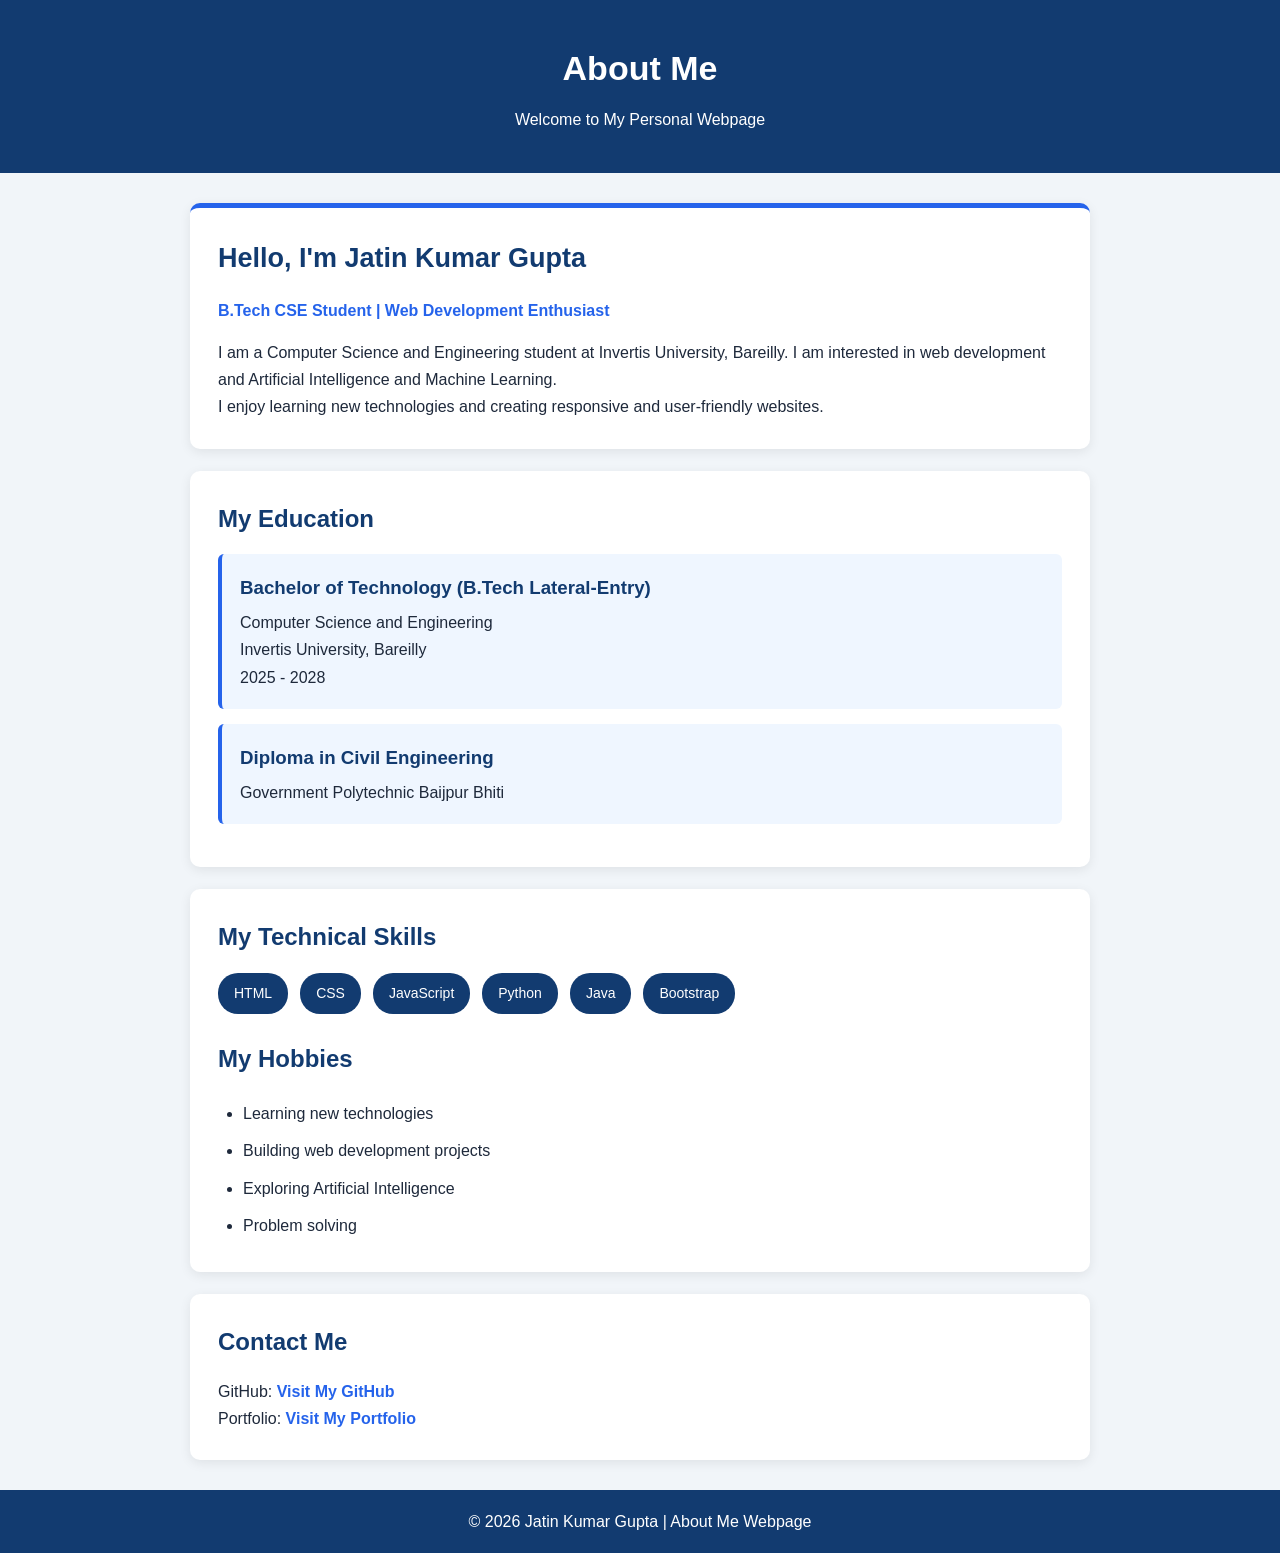
==== Lab07/index.html @ 1bf5dad6 "first commit" ====
<!DOCTYPE html>
<html lang="en">

<head>
    <meta charset="UTF-8">
    <meta name="viewport" content="width=device-width, initial-scale=1.0">
    <title>Lab 07 - About Me</title>
    <link rel="stylesheet" href="style.css">
</head>

<body>

    <header>
        <h1>About Me</h1>
        <p>Welcome to My Personal Webpage</p>
    </header>

    <main class="container">

        <!-- Task 1: Personal Introduction -->
        <section class="card profile">
            <div class="profile-content">
                <h2>Hello, I'm Jatin Kumar Gupta</h2>
                <p class="role">B.Tech CSE Student | Web Development Enthusiast</p>

                <p>
                    I am a Computer Science and Engineering student at
                    Invertis University, Bareilly. I am interested in
                    web development and Artificial Intelligence and
                    Machine Learning.
                </p>

                <p>
                    I enjoy learning new technologies and creating
                    responsive and user-friendly websites.
                </p>
            </div>
        </section>

        <!-- Task 2: Education -->
        <section class="card">
            <h2>My Education</h2>

            <div class="info-box">
                <h3>Bachelor of Technology (B.Tech Lateral-Entry)</h3>
                <p>Computer Science and Engineering</p>
                <p>Invertis University, Bareilly</p>
                <p>2025 - 2028</p>
            </div>

            <div class="info-box">
                <h3>Diploma in Civil Engineering</h3>
                <p>Government Polytechnic Baijpur Bhiti</p>
            </div>
        </section>

        <!-- Task 3: Skills and Hobbies -->
        <section class="card">
            <h2>My Technical Skills</h2>

            <div class="skills">
                <span>HTML</span>
                <span>CSS</span>
                <span>JavaScript</span>
                <span>Python</span>
                <span>Java</span>
                <span>Bootstrap</span>


            </div>

            <h2 class="hobby-heading">My Hobbies</h2>

            <ul>
                <li>Learning new technologies</li>
                <li>Building web development projects</li>
                <li>Exploring Artificial Intelligence</li>
                <li>Problem solving</li>
            </ul>
        </section>

        <!-- Contact Information -->
        <section class="card">
            <h2>Contact Me</h2>

            <p>
                GitHub:
                <a href="https://github.com/TechJatin" target="_blank">Visit My GitHub</a>
            </p>

            <p>
                Portfolio:
                <a href="https://anuragdeveloper-portfolio.netlify.app/" target="_blank">Visit My Portfolio</a>
            </p>
        </section>

    </main>

    <footer>
        <p>© 2026 Jatin Kumar Gupta | About Me Webpage</p>
    </footer>

</body>

</html>
---- Lab07/style.css ----
* {
    margin: 0;
    padding: 0;
    box-sizing: border-box;
}

body {
    font-family: Arial, sans-serif;
    background-color: #f1f5f9;
    color: #1e293b;
    line-height: 1.7;
}

header {
    background-color: #123b70;
    color: white;
    text-align: center;
    padding: 40px 15px;
}

header h1 {
    font-size: 34px;
    margin-bottom: 8px;
}

.container {
    width: 90%;
    max-width: 900px;
    margin: 30px auto;
}

.card {
    background-color: white;
    padding: 28px;
    margin-bottom: 22px;
    border-radius: 10px;
    box-shadow: 0 3px 12px rgba(0, 0, 0, 0.08);
}

.card h2 {
    color: #123b70;
    margin-bottom: 15px;
}

.profile {
    border-top: 5px solid #2563eb;
}

.profile-content h2 {
    font-size: 27px;
}

.role {
    color: #2563eb;
    font-weight: bold;
    margin-bottom: 15px;
}

.info-box {
    background-color: #eff6ff;
    padding: 18px;
    margin: 15px 0;
    border-left: 4px solid #2563eb;
    border-radius: 6px;
}

.info-box h3 {
    color: #123b70;
    margin-bottom: 5px;
}

.skills {
    display: flex;
    flex-wrap: wrap;
    gap: 12px;
}

.skills span {
    background-color: #123b70;
    color: white;
    padding: 9px 16px;
    border-radius: 20px;
    font-size: 14px;
}

.hobby-heading {
    margin-top: 25px;
}

ul {
    padding-left: 25px;
}

li {
    padding: 5px 0;
}

a {
    color: #2563eb;
    text-decoration: none;
    font-weight: bold;
}

a:hover {
    text-decoration: underline;
}

footer {
    background-color: #123b70;
    color: white;
    text-align: center;
    padding: 18px;
}

@media (max-width: 600px) {
    header h1 {
        font-size: 27px;
    }

    .container {
        width: 94%;
    }

    .card {
        padding: 20px;
    }

    .profile-content h2 {
        font-size: 23px;
    }
}
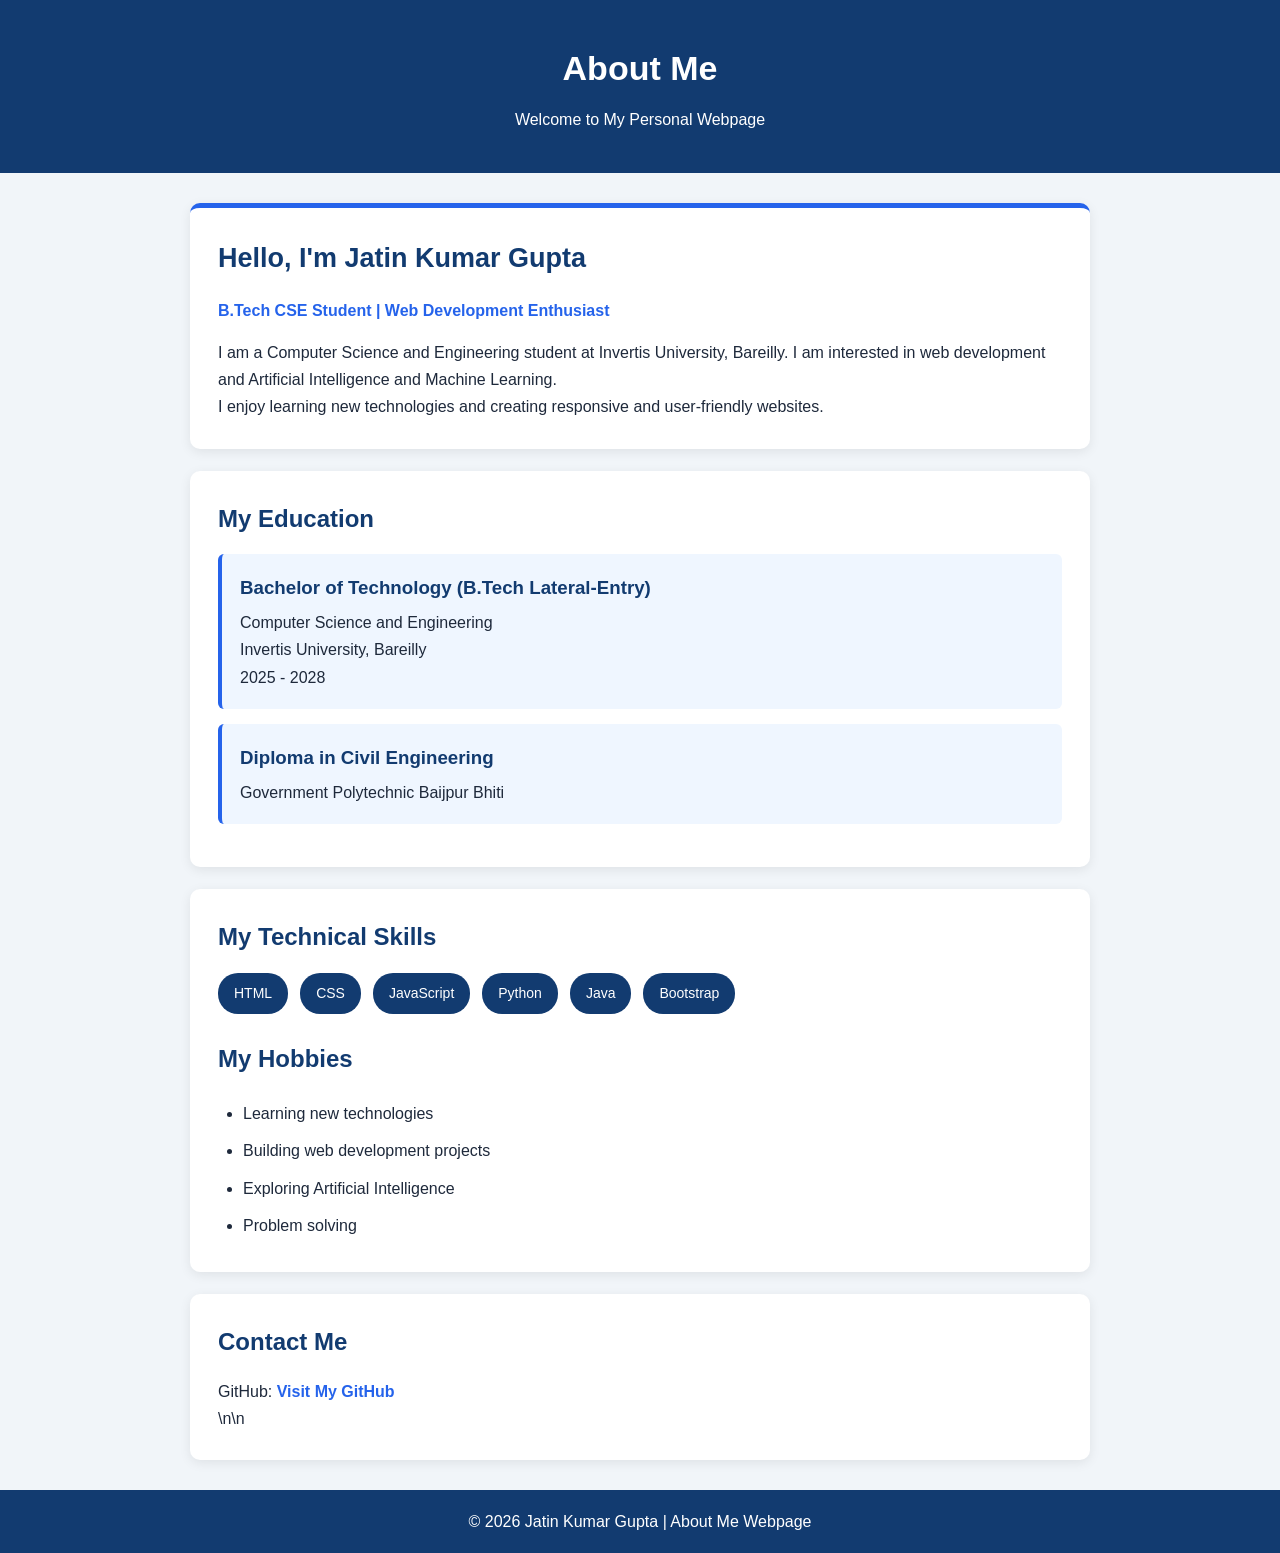
==== commit 39dab7ec: "Remove unrelated portfolio link from About Me page" ====
--- a/Lab07/index.html
+++ b/Lab07/index.html
@@ -86,13 +86,7 @@
             <p>
                 GitHub:
                 <a href="https://github.com/TechJatin" target="_blank">Visit My GitHub</a>
-            </p>
-
-            <p>
-                Portfolio:
-                <a href="https://anuragdeveloper-portfolio.netlify.app/" target="_blank">Visit My Portfolio</a>
-            </p>
-        </section>
+            </p>\n\n</section>
 
     </main>
 
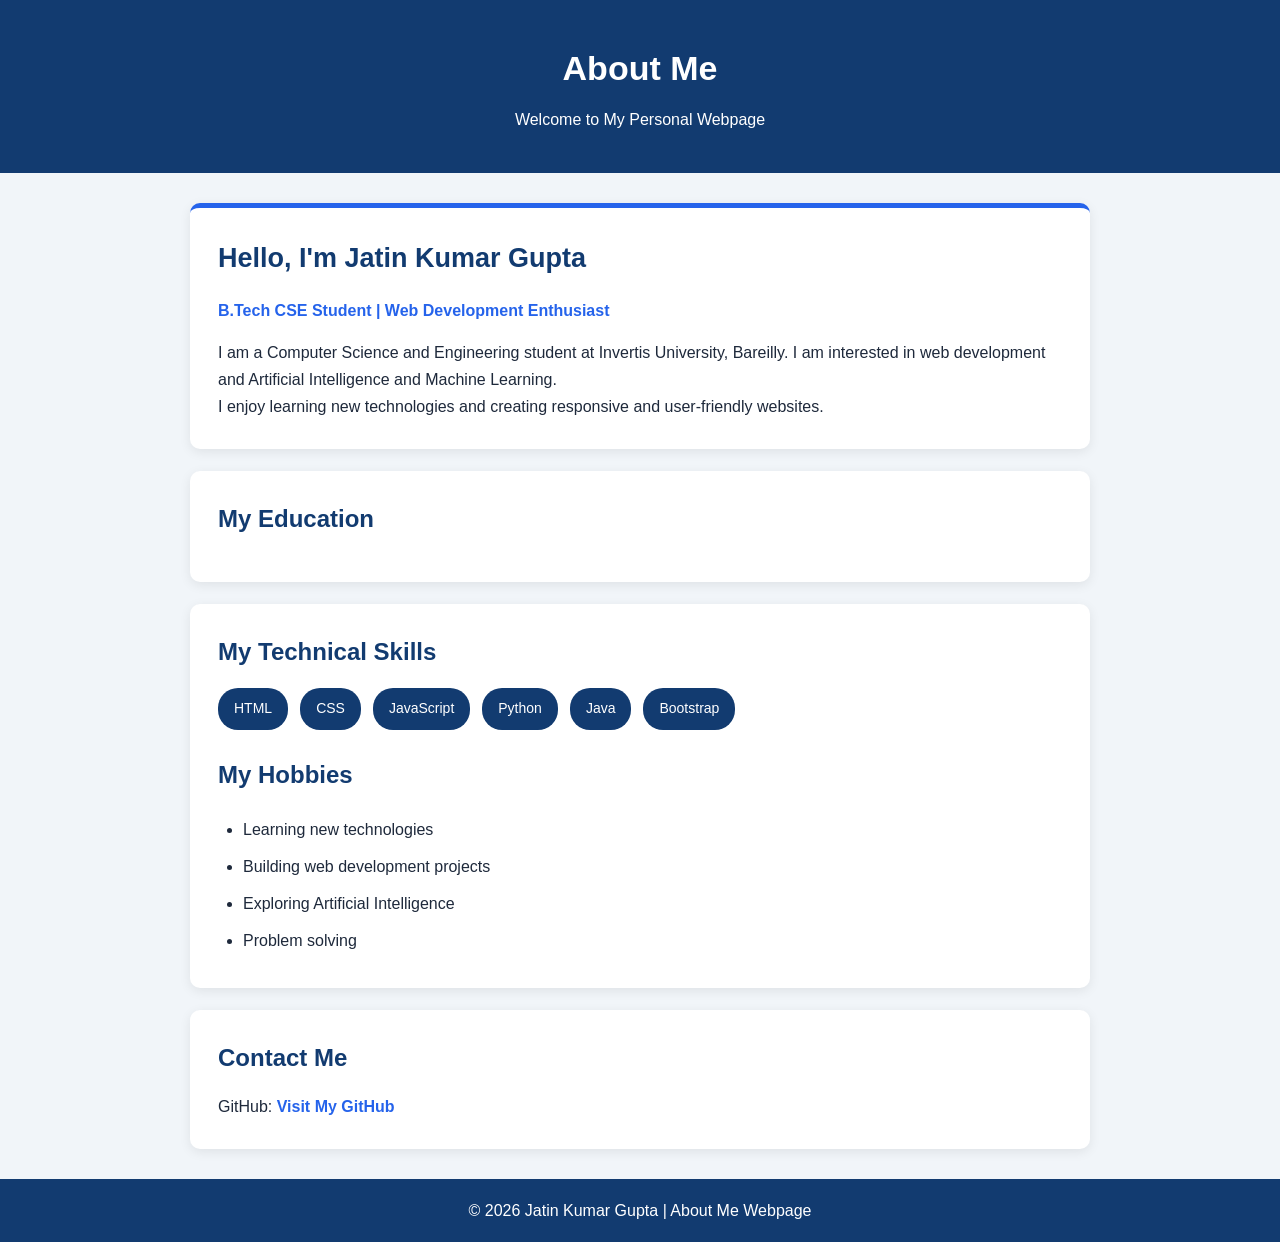
==== commit 8469b7d6: "Update About Me page with confirmed student details and remove unrelated profile data" ====
--- a/Lab07/index.html
+++ b/Lab07/index.html
@@ -41,18 +41,7 @@
         <section class="card">
             <h2>My Education</h2>
 
-            <div class="info-box">
-                <h3>Bachelor of Technology (B.Tech Lateral-Entry)</h3>
-                <p>Computer Science and Engineering</p>
-                <p>Invertis University, Bareilly</p>
-                <p>2025 - 2028</p>
-            </div>
-
-            <div class="info-box">
-                <h3>Diploma in Civil Engineering</h3>
-                <p>Government Polytechnic Baijpur Bhiti</p>
-            </div>
-        </section>
+            </section>
 
         <!-- Task 3: Skills and Hobbies -->
         <section class="card">
@@ -85,8 +74,9 @@
 
             <p>
                 GitHub:
-                <a href="https://github.com/TechJatin" target="_blank">Visit My GitHub</a>
-            </p>\n\n</section>
+                <a href="https://github.com/TechJatin" target="_blank" rel="noopener noreferrer">Visit My GitHub</a>
+            </p>
+        </section>
 
     </main>
 
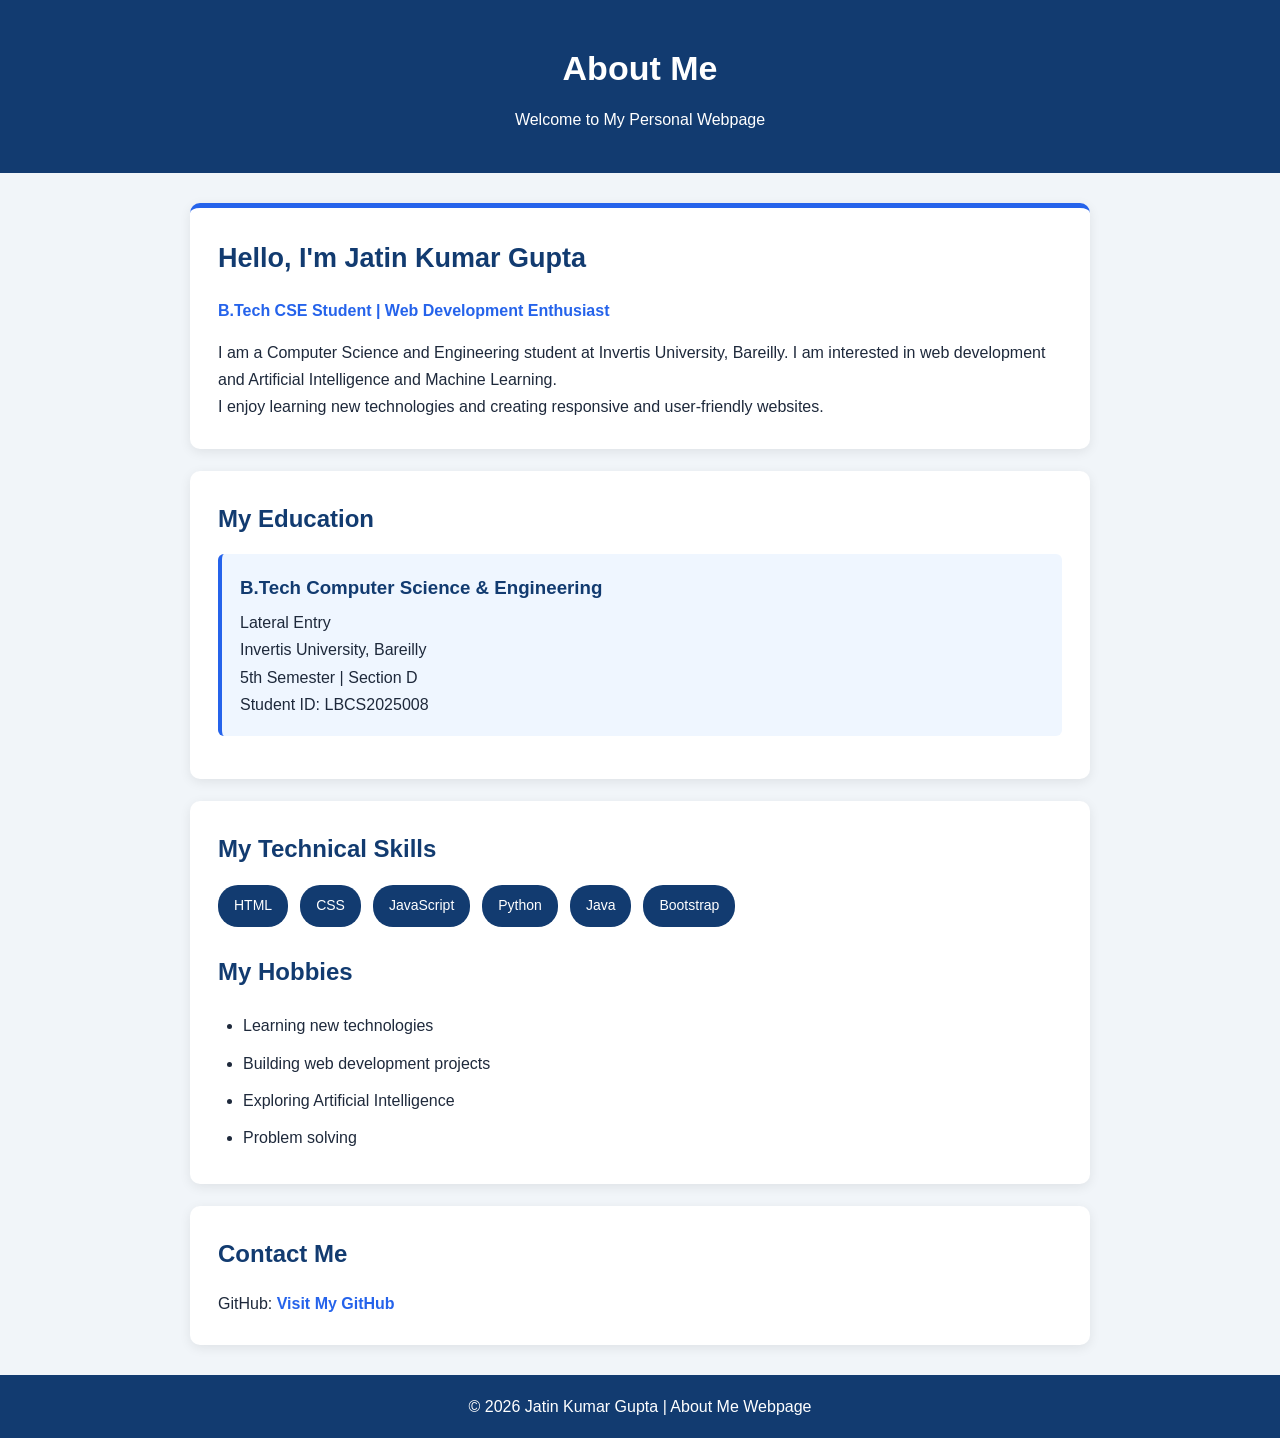
==== commit b7bbf3b8: "Restore verified academic details in About Me education card" ====
--- a/Lab07/index.html
+++ b/Lab07/index.html
@@ -41,7 +41,14 @@
         <section class="card">
             <h2>My Education</h2>
 
-            </section>
+            <div class="info-box">
+                <h3>B.Tech Computer Science &amp; Engineering</h3>
+                <p>Lateral Entry</p>
+                <p>Invertis University, Bareilly</p>
+                <p>5th Semester | Section D</p>
+                <p>Student ID: LBCS2025008</p>
+            </div>
+        </section>
 
         <!-- Task 3: Skills and Hobbies -->
         <section class="card">
